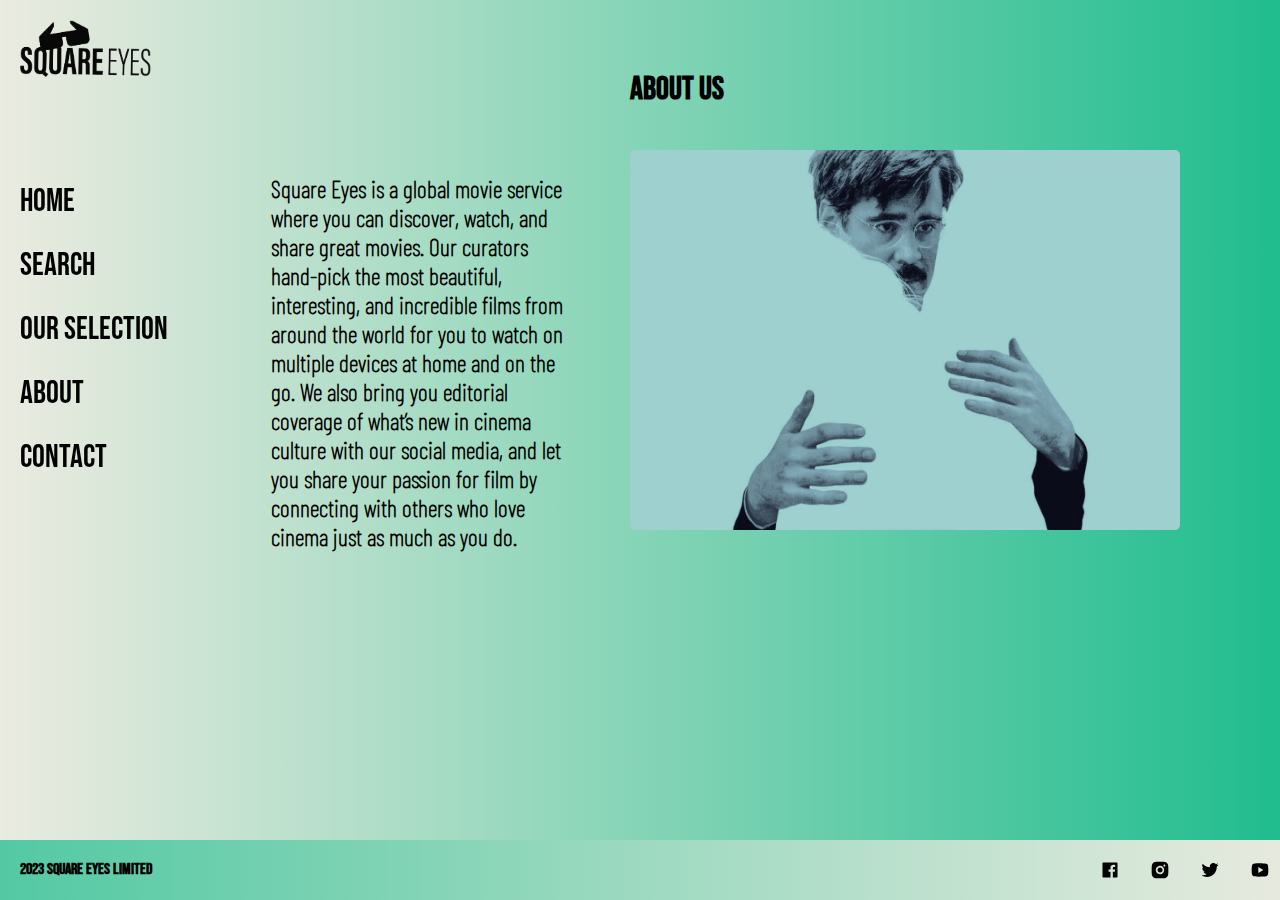
==== about.html @ 42629da4 "first draft" ====
<!DOCTYPE html>
<html lang="en">
  <head>
    <meta charset="UTF-8" />
    <meta http-equiv="X-UA-Compatible" content="IE=edge" />
    <meta name="viewport" content="width=device-width, initial-scale=1.0" />
    <title>SquareEyes / Home</title>
    <meta
      name="description"
      content="Learn more about SquareEyes, the unique movie platform for real movie-heads. Discover our passion for curating a diverse selection of movies across genres. Explore our mission, team, and commitment to providing an exceptional movie-watching experience."
    />
    <link href="CSS/styles.css" rel="stylesheet" />
  </head>
  <body>
    <header>
      <a href="index.html" class="logo">
        <img src="./images/logo.png" alt="SquareEyes Logo" />
      </a>
      <nav>
        <ul>
          <li><a href="index.html" class="active">Home</a></li>
          <li><a href="search.html" class="active">Search</a></li>
          <li><a href="selection.html" class="active">Our Selection</a></li>
          <li><a href="about.html" class="active">About</a></li>
          <li><a href="contact.html" class="active">Contact</a></li>
        </ul>
      </nav>
    </header>
    <h1 class="about">ABOUT US</h1>
    <p class="about-text">
      Square Eyes is a global movie service where you can discover, watch, and
      share great movies. Our curators hand-pick the most beautiful,
      interesting, and incredible films from around the world for you to watch
      on multiple devices at home and on the go. We also bring you editorial
      coverage of what’s new in cinema culture with our social media, and let
      you share your passion for film by connecting with others who love cinema
      just as much as you do.
    </p>

    <img src="./images/about.png" alt="About-page" class="about-img" />

    <footer>
      <div class="footer-text"><h1>2023 SQUARE EYES LIMITED</h1></div>
      <div class="footer-icons">
        <img src="./images/ri_facebook-box-fill.svg" alt="facebook" />
        <img src="./images/ri_instagram-fill.svg" alt="Instagram" />
        <img src="./images/ri_twitter-fill.svg" alt="twitter" />
        <img src="./images/ri_youtube-fill.svg" alt="youtube" />
      </div>
    </footer>
  </body>
</html>
---- CSS/styles.css ----
@font-face {
  font-family: BebasNeue;
  src: url(/BebasNeue-Regular.ttf) format("truetype");
}
@font-face {
  font-family: Barlow;
  src: url(/BarlowCondensed-Thin.ttf) format("truetype");
}

h1,
h2,
h3,
h4,
ul {
  font-family: BebasNeue;
}
p {
  font-family: Barlow;
  font-size: 24px;
  font-weight: bolder;
}

body {
  background-image: linear-gradient(
    to right,
    rgba(235, 235, 224),
    rgba(32, 189, 142)
  );
}

body {
  margin: 0;
  padding: 0;
  display: flex;
  flex-direction: column;
  min-height: 100vh;
}
/*Logo*/
.logo img {
  position: fixed;
  margin-top: 20px;
  margin-left: 20px;
  width: 131px;
  height: 62px;
}
/*Menu*/
nav {
  position: fixed;
  margin-top: 150px;
  font-size: 32px;
}
ul {
  padding-left: 0;
  flex-direction: column;
}
nav ul li {
  margin-bottom: 25px;
  margin-left: 20px;
  list-style: none;
}
nav ul li a {
  color: black;
  text-decoration: none;
}

/*HomePage*/
.menu-special {
  padding: 10px;
  display: flex;
}

.menu-special ul {
  list-style: none;
  margin: 0;
  padding: 0;
}

.menu-special ul li {
  margin-left: 280px;
}

.menu-special ul li a {
  color: black;
  text-decoration: none;
  display: block;
  padding: 5px 10px;
}

.index-image {
  display: flex;
  margin-top: 80px;
  margin-left: 300px;
  width: 800px;
  height: 500px;
}
.square-presents {
  margin-left: 300px;
}
.long-content {
  padding: 280px;
}

/*About*/
.about-text {
  position: absolute;
  width: 307px;
  height: 380px;
  padding: 15px;
  top: 15%;
  left: 20%;
}
.about-img {
  display: flex;
  margin-top: 20px;
  margin-left: 630px;
  width: 550px;
  height: 380px;
}
.about {
  display: flex;
  margin-left: 630px;
  margin-top: 70px;
}
/*contact*/
.contactimg {
  width: 700px;
  height: 450px;
}
.contact-container {
  display: flex;
  max-width: 1200px;
  align-items: flex-start;
  justify-content: space-between;
  flex-direction: row;

  margin-left: 300px;
  margin-top: 100px;
  margin-right: 100px;
}
.contact {
  display: flex;
  align-items: flex-start;
  flex-direction: column;
}
/*Selection*/
.ourselection {
  display: flex;
  margin-left: 300px;
  margin-top: 150px;
}
.topselection {
  display: flex;
  margin-left: 300px;
}

.lobster {
  width: 240px;
  height: 340px;
}
.skinamarink {
  width: 240px;
  height: 340px;
}
.seventh {
  width: 240px;
  height: 340px;
}
.virgin {
  width: 240px;
  height: 340px;
}
/*The Lobster*/
.movielob {
  display: flex;
  width: 920px;
  height: 470px;
  margin-left: 300px;
}
.lobster-content {
  display: flex;
  margin-left: 300px;
}
.checkout-icon {
  width: 100px;
  height: 50px;
  margin-left: 1138px;
}
.lobster-info {
  display: flex;
  margin-left: 300px;
}
.lobster-plot {
  display: flex;
  margin-left: 300px;
  width: 400px;
  height: 380px;
}
/*check-out*/
.checkout-top {
  display: flex;
}
.checkout-top h1 {
  flex-direction: row;
  margin-left: 400px;
  margin-top: 100px;
}

.check-skin {
  width: 102px;
  height: 144px;
}
.check-lob {
  width: 102px;
  height: 144px;
}

.checkout-header {
  display: flex;
  justify-content: space-between;
  margin-left: 400px;
  margin-right: 200px;
}

.checkout-container {
  display: flex;
  max-width: 1200px;
  justify-content: space-between;
  align-items: flex-start;
  margin-left: 400px;
  margin-right: 340px;
}

.image-container {
  display: flex;
  flex-direction: column;
  align-items: flex-start;
}
.checkout-prices h3 {
  padding: 20px;
}
.agree {
  display: flex;
  margin-left: 920px;
}

/*Success*/
.success {
  display: flex;
  width: 400px;
  height: 400px;
  margin-left: 525px;
  margin-top: 130px;
}
.thanks {
  display: flex;
  margin-left: 580px;
}
/*Footer*/
footer {
  display: flex;
  justify-content: space-between;
  align-items: center;
  background: linear-gradient(to right, #53c9a3, #ebebe0);
  color: black;
  padding: 10px 20px;
  position: fixed;
  bottom: 0;
  width: 100%;
}

.footer-icons {
  display: flex;
  align-items: center;
}

.footer-icons img {
  width: 20px;
  height: 20px;
  margin-right: 30px;
}

.footer-text {
  font-size: 8px;
}
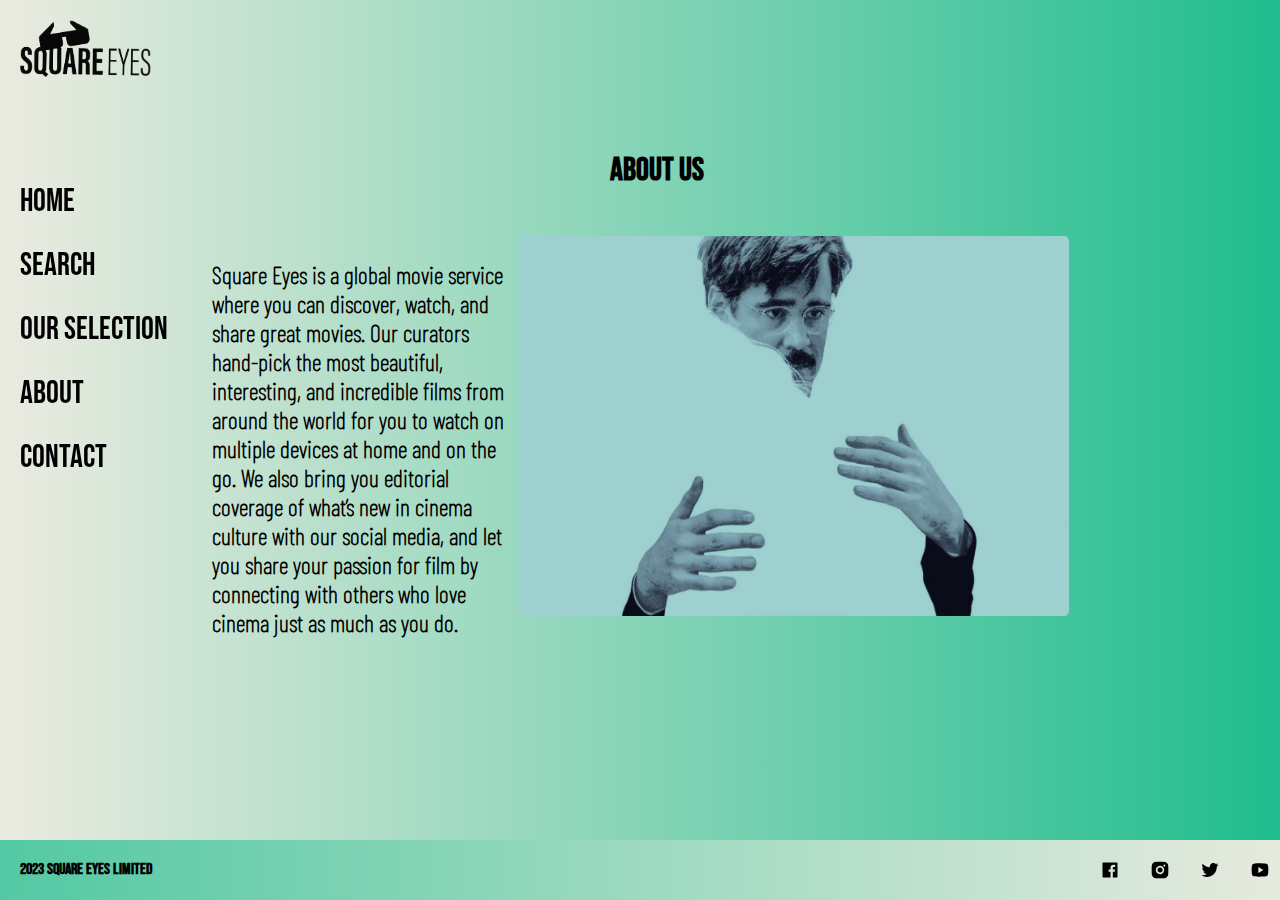
==== commit 6ed3140b: "latest. draft" ====
--- a/about.html
+++ b/about.html
@@ -26,19 +26,20 @@
         </ul>
       </nav>
     </header>
-    <h1 class="about">ABOUT US</h1>
-    <p class="about-text">
-      Square Eyes is a global movie service where you can discover, watch, and
-      share great movies. Our curators hand-pick the most beautiful,
-      interesting, and incredible films from around the world for you to watch
-      on multiple devices at home and on the go. We also bring you editorial
-      coverage of what’s new in cinema culture with our social media, and let
-      you share your passion for film by connecting with others who love cinema
-      just as much as you do.
-    </p>
+    <div class="about-container">
+      <h1 class="about">ABOUT US</h1>
+      <p class="about-text">
+        Square Eyes is a global movie service where you can discover, watch, and
+        share great movies. Our curators hand-pick the most beautiful,
+        interesting, and incredible films from around the world for you to watch
+        on multiple devices at home and on the go. We also bring you editorial
+        coverage of what’s new in cinema culture with our social media, and let
+        you share your passion for film by connecting with others who love
+        cinema just as much as you do.
+      </p>
 
-    <img src="./images/about.png" alt="About-page" class="about-img" />
-
+      <img src="./images/about.png" alt="About-page" class="about-img" />
+    </div>
     <footer>
       <div class="footer-text"><h1>2023 SQUARE EYES LIMITED</h1></div>
       <div class="footer-icons">
--- a/CSS/styles.css
+++ b/CSS/styles.css
@@ -101,56 +101,68 @@
 }
 
 /*About*/
+.about-container {
+  display: flex;
+  max-width: 1200px;
+  flex-direction: row;
+  justify-content: center;
+  width: 100%;
+  max-width: 1200px;
+  padding: 16px;
+  margin: auto;
+}
 .about-text {
-  position: absolute;
+  display: flex;
   width: 307px;
   height: 380px;
-  padding: 15px;
-  top: 15%;
-  left: 20%;
 }
 .about-img {
   display: flex;
-  margin-top: 20px;
-  margin-left: 630px;
+
   width: 550px;
   height: 380px;
 }
 .about {
   display: flex;
-  margin-left: 630px;
-  margin-top: 70px;
+  position: absolute;
+  top: 130px;
+  left: 610px;
 }
 /*contact*/
 .contactimg {
+  display: flex;
   width: 700px;
   height: 450px;
+  margin: 20px;
 }
 .contact-container {
   display: flex;
   max-width: 1200px;
-  align-items: flex-start;
-  justify-content: space-between;
   flex-direction: row;
-
-  margin-left: 300px;
-  margin-top: 100px;
-  margin-right: 100px;
-}
-.contact {
-  display: flex;
-  align-items: flex-start;
-  flex-direction: column;
-}
+  justify-content: center;
+  width: 100%;
+  max-width: 1200px;
+  padding: 100px;
+  margin: auto;
+}
+.contact p {
+  display: flex;
+  flex-direction: column;
+}
+
 /*Selection*/
+.selection-container {
+  display: flex;
+  flex-direction: column;
+  justify-content: center;
+  align-items: center;
+  width: 100%;
+  max-width: 1200px;
+  margin: auto;
+}
 .ourselection {
   display: flex;
-  margin-left: 300px;
-  margin-top: 150px;
-}
-.topselection {
-  display: flex;
-  margin-left: 300px;
+  width: 80%;
 }
 
 .lobster {
@@ -172,21 +184,39 @@
 /*The Lobster*/
 .movielob {
   display: flex;
+  margin-top: 80px;
   width: 920px;
   height: 470px;
   margin-left: 300px;
 }
 .lobster-content {
   display: flex;
-  margin-left: 300px;
+
+  position: absolute;
+
+  margin-top: 90px;
+  margin-left: 320px;
+}
+.lobster-content2 {
+  display: flex;
+
+  position: absolute;
+
+  margin-top: 110px;
+  margin-left: 320px;
 }
 .checkout-icon {
+  display: flex;
+  position: absolute;
+
   width: 100px;
   height: 50px;
-  margin-left: 1138px;
+  margin-top: 500px;
+  margin-left: 1120px;
 }
 .lobster-info {
   display: flex;
+
   margin-left: 300px;
 }
 .lobster-plot {
@@ -244,17 +274,19 @@
 }
 
 /*Success*/
+.success-container {
+  display: flex;
+  flex-direction: column;
+  justify-content: center;
+  align-items: center;
+  max-width: 1200px;
+  padding: 100px;
+}
 .success {
-  display: flex;
   width: 400px;
   height: 400px;
-  margin-left: 525px;
-  margin-top: 130px;
-}
-.thanks {
-  display: flex;
-  margin-left: 580px;
-}
+}
+
 /*Footer*/
 footer {
   display: flex;
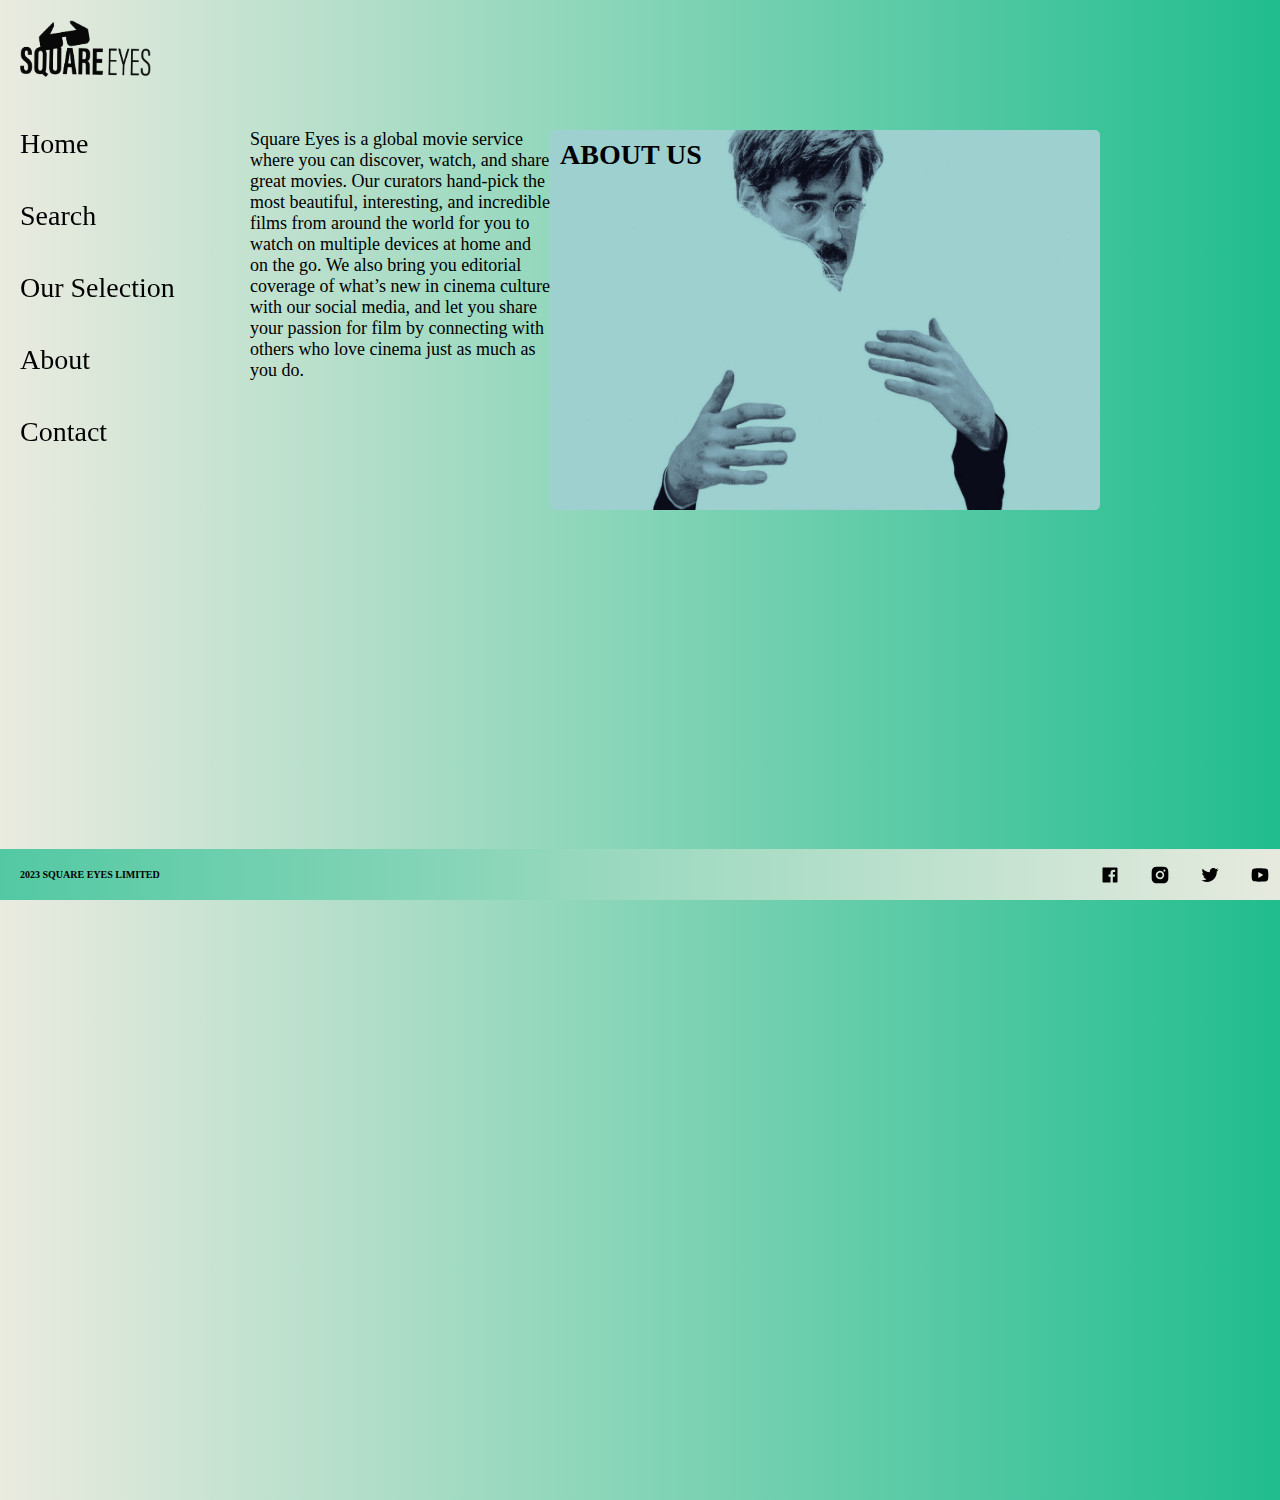
==== commit e05b7769: "latest" ====
--- a/about.html
+++ b/about.html
@@ -40,8 +40,9 @@
 
       <img src="./images/about.png" alt="About-page" class="about-img" />
     </div>
+    <div class="long-content"></div>
     <footer>
-      <div class="footer-text"><h1>2023 SQUARE EYES LIMITED</h1></div>
+      <div class="footer-text"><h3>2023 SQUARE EYES LIMITED</h3></div>
       <div class="footer-icons">
         <img src="./images/ri_facebook-box-fill.svg" alt="facebook" />
         <img src="./images/ri_instagram-fill.svg" alt="Instagram" />
--- a/CSS/styles.css
+++ b/CSS/styles.css
@@ -1,23 +1,16 @@
-@font-face {
-  font-family: BebasNeue;
-  src: url(/BebasNeue-Regular.ttf) format("truetype");
-}
-@font-face {
-  font-family: Barlow;
-  src: url(/BarlowCondensed-Thin.ttf) format("truetype");
-}
-
 h1,
 h2,
-h3,
 h4,
 ul {
   font-family: BebasNeue;
+  font-size: 28px;
+}
+h3 {
+  font-size: 10px;
 }
 p {
   font-family: Barlow;
-  font-size: 24px;
-  font-weight: bolder;
+  font-size: 18px;
 }
 
 body {
@@ -32,12 +25,11 @@
   margin: 0;
   padding: 0;
   display: flex;
-  flex-direction: column;
   min-height: 100vh;
 }
 /*Logo*/
 .logo img {
-  position: fixed;
+  position: absolute;
   margin-top: 20px;
   margin-left: 20px;
   width: 131px;
@@ -46,15 +38,15 @@
 /*Menu*/
 nav {
   position: fixed;
-  margin-top: 150px;
-  font-size: 32px;
+  margin-top: 100px;
+  font-size: 33px;
 }
 ul {
   padding-left: 0;
   flex-direction: column;
 }
 nav ul li {
-  margin-bottom: 25px;
+  margin-bottom: 40px;
   margin-left: 20px;
   list-style: none;
 }
@@ -62,59 +54,32 @@
   color: black;
   text-decoration: none;
 }
-
+a:hover {
+  color: rgba(32, 189, 142);
+}
 /*HomePage*/
-.menu-special {
-  padding: 10px;
-  display: flex;
-}
-
-.menu-special ul {
-  list-style: none;
-  margin: 0;
-  padding: 0;
-}
-
-.menu-special ul li {
-  margin-left: 280px;
-}
-
-.menu-special ul li a {
-  color: black;
-  text-decoration: none;
-  display: block;
-  padding: 5px 10px;
-}
 
 .index-image {
-  display: flex;
-  margin-top: 80px;
-  margin-left: 300px;
-  width: 800px;
+  position: absolute;
+  top: 50%;
+  left: 50%;
+  transform: translate(-50%, -50%);
+  width: 700px;
   height: 500px;
-}
-.square-presents {
-  margin-left: 300px;
-}
-.long-content {
-  padding: 280px;
+  max-width: 100%;
 }
 
 /*About*/
 .about-container {
   display: flex;
-  max-width: 1200px;
-  flex-direction: row;
-  justify-content: center;
-  width: 100%;
-  max-width: 1200px;
-  padding: 16px;
-  margin: auto;
+  margin-left: 250px;
+  margin-top: 130px;
 }
 .about-text {
-  display: flex;
-  width: 307px;
-  height: 380px;
+  margin-top: -1px;
+  font-size: 18px;
+  width: 300px;
+  height: 300px;
 }
 .about-img {
   display: flex;
@@ -125,94 +90,66 @@
 .about {
   display: flex;
   position: absolute;
-  top: 130px;
-  left: 610px;
+  top: 120px;
+  left: 560px;
 }
 /*contact*/
 .contactimg {
   display: flex;
-  width: 700px;
-  height: 450px;
+  width: 500px;
+  height: 350px;
   margin: 20px;
 }
+
 .contact-container {
   display: flex;
-  max-width: 1200px;
-  flex-direction: row;
-  justify-content: center;
-  width: 100%;
-  max-width: 1200px;
-  padding: 100px;
-  margin: auto;
-}
-.contact p {
-  display: flex;
-  flex-direction: column;
+  position: absolute;
+  margin-left: 250px;
+  margin-top: 100px;
 }
 
 /*Selection*/
 .selection-container {
   display: flex;
-  flex-direction: column;
-  justify-content: center;
   align-items: center;
-  width: 100%;
-  max-width: 1200px;
-  margin: auto;
+  margin-left: 100px;
+  padding: 150px;
 }
 .ourselection {
   display: flex;
-  width: 80%;
+  position: absolute;
+  margin-left: 250px;
+  margin-top: 100px;
 }
 
 .lobster {
   width: 240px;
   height: 340px;
 }
-.skinamarink {
-  width: 240px;
-  height: 340px;
-}
-.seventh {
-  width: 240px;
-  height: 340px;
-}
-.virgin {
-  width: 240px;
-  height: 340px;
-}
+
 /*The Lobster*/
 .movielob {
   display: flex;
+  width: 400px;
+  height: 550px;
   margin-top: 80px;
-  width: 920px;
-  height: 470px;
   margin-left: 300px;
 }
 .lobster-content {
   display: flex;
-
-  position: absolute;
-
-  margin-top: 90px;
-  margin-left: 320px;
-}
-.lobster-content2 {
-  display: flex;
-
-  position: absolute;
-
-  margin-top: 110px;
-  margin-left: 320px;
+  color: black;
+  font-size: 42px;
+  position: absolute;
+  margin-top: 70px;
+  margin-left: 750px;
 }
 .checkout-icon {
   display: flex;
   position: absolute;
-
   width: 100px;
   height: 50px;
-  margin-top: 500px;
-  margin-left: 1120px;
+  margin-top: 420px;
+  margin-left: 750px;
 }
 .lobster-info {
   display: flex;
@@ -220,25 +157,25 @@
   margin-left: 300px;
 }
 .lobster-plot {
-  display: flex;
-  margin-left: 300px;
-  width: 400px;
-  height: 380px;
+  margin-top: -800px;
+  margin-left: 750px;
+  width: 330px;
+  height: 400px;
 }
 /*check-out*/
 .checkout-top {
   display: flex;
-}
-.checkout-top h1 {
-  flex-direction: row;
-  margin-left: 400px;
+  flex-direction: column;
   margin-top: 100px;
-}
-
-.check-skin {
-  width: 102px;
-  height: 144px;
-}
+  margin-left: 230px;
+}
+.checkout-page {
+  display: flex;
+  flex-direction: column;
+  margin-top: 100px;
+  margin-left: 30px;
+}
+
 .check-lob {
   width: 102px;
   height: 144px;
@@ -246,41 +183,17 @@
 
 .checkout-header {
   display: flex;
-  justify-content: space-between;
-  margin-left: 400px;
-  margin-right: 200px;
-}
-
-.checkout-container {
-  display: flex;
-  max-width: 1200px;
-  justify-content: space-between;
-  align-items: flex-start;
-  margin-left: 400px;
-  margin-right: 340px;
-}
-
-.image-container {
-  display: flex;
   flex-direction: column;
-  align-items: flex-start;
-}
-.checkout-prices h3 {
-  padding: 20px;
-}
-.agree {
-  display: flex;
-  margin-left: 920px;
+  margin-left: 230px;
+  margin-top: -170px;
 }
 
 /*Success*/
 .success-container {
-  display: flex;
-  flex-direction: column;
-  justify-content: center;
-  align-items: center;
-  max-width: 1200px;
-  padding: 100px;
+  position: absolute;
+  top: 50%;
+  left: 50%;
+  transform: translate(-50%, -50%);
 }
 .success {
   width: 400px;
@@ -314,3 +227,191 @@
 .footer-text {
   font-size: 8px;
 }
+.long-content {
+  height: 1500px;
+}
+/* Media query*/
+@media (max-width: 768px) {
+  .html,
+  .body {
+    width: 100%;
+    height: 100%;
+    margin: 0;
+    padding: 0;
+    overflow: hidden;
+  }
+  h1,
+  h2,
+  h3,
+  h4,
+  ul {
+    font-size: 8px;
+  }
+  ul {
+    font-size: 10px;
+  }
+  p {
+    font-size: 8px;
+  }
+  .index-image {
+    width: 250px;
+    height: 150px;
+    margin-top: -300px;
+  }
+  nav {
+    position: fixed;
+    font-size: 10px; /* Adjust font size for smaller screens if needed */
+    margin-left: -12px;
+    margin-top: 50px;
+  }
+
+  nav ul li {
+    margin-bottom: 15px; /* Adjust bottom margin for spacing between list items in column layout */
+    margin-right: 0; /* Remove right margin in column layout */
+  }
+  .logo img {
+    position: absolute;
+    margin-top: 10px;
+    margin-left: 10px;
+    width: 65px;
+    height: 31px;
+  }
+  /*Selection*/
+  .ourselection {
+    display: flex;
+    font-size: 12px;
+    margin-left: 150px;
+    margin-top: 50px;
+  }
+  .topselection {
+    margin-left: -100px;
+    margin-top: -50px;
+  }
+  .lobster {
+    width: 100px;
+    height: 120px;
+  }
+  /*Footer*/
+  .footer-icons {
+    display: flex;
+    align-items: center;
+  }
+
+  .footer-icons img {
+    width: 10px;
+    height: 10px;
+  }
+
+  .footer-text {
+    font-size: 3px;
+  }
+  .movies {
+    width: 100px;
+    height: 120px;
+  }
+
+  /*The Lobster*/
+  .movielob {
+    display: flex;
+    width: 120px;
+    height: 160px;
+    margin-top: 50px;
+    margin-left: 100px;
+  }
+  .lobster-content {
+    display: flex;
+    color: black;
+    font-size: 16px;
+    position: absolute;
+    margin-top: 50px;
+    margin-left: 230px;
+  }
+  .checkout-icon {
+    display: flex;
+    position: absolute;
+    width: 50px;
+    height: 25px;
+    margin-top: 195px;
+    margin-left: 230px;
+  }
+  .lobster-info {
+    display: flex;
+    font-size: 10px;
+    margin-left: 100px;
+  }
+  .lobster-plot {
+    margin-top: -300px;
+    margin-left: 230px;
+    font-size: 10px;
+    width: 150px;
+    height: 40px;
+  }
+  /*About*/
+  .about-container {
+    display: flex;
+    margin-left: 80px;
+    margin-top: 60px;
+  }
+  .about-text {
+    margin-top: -1px;
+    font-size: 8px;
+    width: 100px;
+    height: 20px;
+  }
+  .about-img {
+    display: flex;
+
+    width: 190px;
+    height: 150px;
+  }
+  .about {
+    display: flex;
+    position: absolute;
+    font-size: 10px;
+    top: 55px;
+    left: 185px;
+  }
+  /*contact*/
+  .contactimg {
+    width: 190px;
+    height: 150px;
+  }
+
+  .contact-container {
+    display: flex;
+    margin-left: 80px;
+    margin-top: 60px;
+  }
+  /*check-out*/
+  .checkout-top {
+    display: flex;
+    flex-direction: column;
+    margin-top: 50px;
+    margin-left: 100px;
+  }
+  .checkout-page {
+    display: flex;
+    flex-direction: column;
+    margin-top: 50px;
+    margin-left: 27px;
+  }
+
+  .checkout-header {
+    display: flex;
+    flex-direction: column;
+    margin-left: -130px;
+    margin-top: 40px;
+  }
+  /*Success*/
+  .success-container {
+    margin-top: -250px;
+    margin-left: 30px;
+  }
+  .thanks {
+    margin-left: 30px;
+  }
+  .success {
+    width: 200px;
+    height: 200px;
+  }
+}
